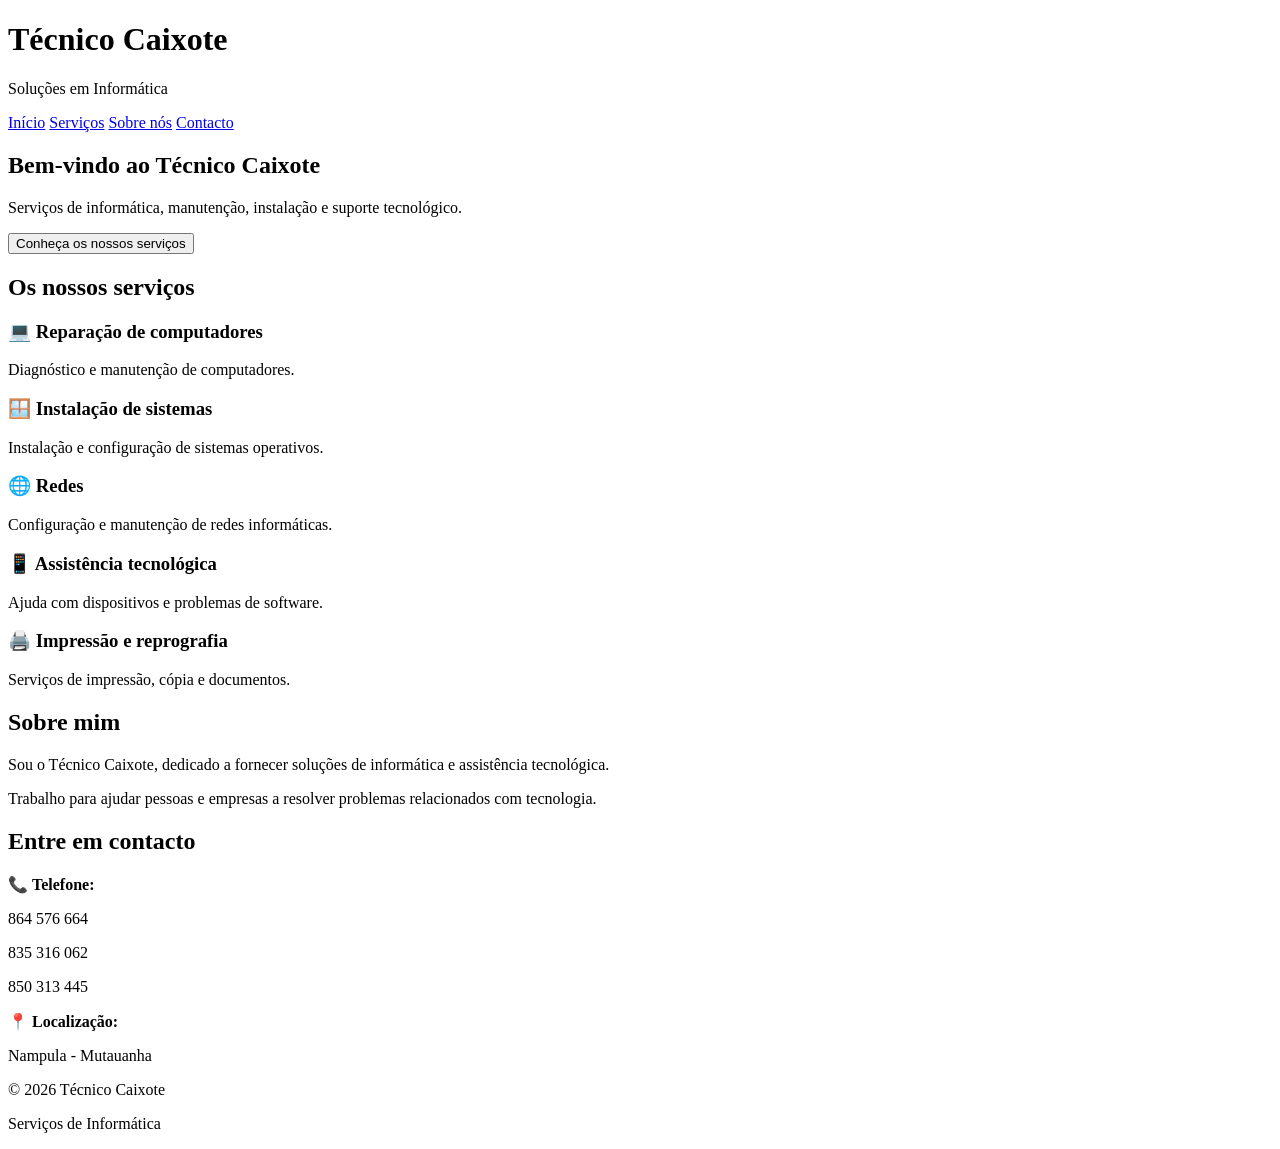
==== index.html @ f1c4b9e8 "Add files via upload" ====
<!DOCTYPE html>
<html lang="pt">
<head>
    <meta charset="UTF-8">
    <meta name="viewport" content="width=device-width, initial-scale=1.0">

    <title>Técnico Caixote - Serviços de Informática</title>
</head>

<body>

    <header>
        <h1>Técnico Caixote</h1>
        <p>Soluções em Informática</p>

        <nav>
            <a href="#inicio">Início</a>
            <a href="#servicos">Serviços</a>
            <a href="#sobre">Sobre nós</a>
            <a href="#contacto">Contacto</a>
        </nav>
    </header>

    <main>

        <section id="inicio">
            <h2>Bem-vindo ao Técnico Caixote</h2>

            <p>
                Serviços de informática, manutenção,
                instalação e suporte tecnológico.
            </p>

            <button>Conheça os nossos serviços</button>
        </section>


        <section id="servicos">
            <h2>Os nossos serviços</h2>

            <h3>💻 Reparação de computadores</h3>
            <p>Diagnóstico e manutenção de computadores.</p>

            <h3>🪟 Instalação de sistemas</h3>
            <p>Instalação e configuração de sistemas operativos.</p>

            <h3>🌐 Redes</h3>
            <p>Configuração e manutenção de redes informáticas.</p>

            <h3>📱 Assistência tecnológica</h3>
            <p>Ajuda com dispositivos e problemas de software.</p>

            <h3>🖨️ Impressão e reprografia</h3>
            <p>Serviços de impressão, cópia e documentos.</p>
        </section>


        <section id="sobre">
            <h2>Sobre mim</h2>

            <p>
                Sou o Técnico Caixote, dedicado a fornecer
                soluções de informática e assistência tecnológica.
            </p>

            <p>
                Trabalho para ajudar pessoas e empresas
                a resolver problemas relacionados com tecnologia.
            </p>
        </section>


        <section id="contacto">
            <h2>Entre em contacto</h2>

            <p>📞 <strong>Telefone:</strong></p>

            <p>864 576 664</p>
            <p>835 316 062</p>
            <p>850 313 445</p>

            <p>📍 <strong>Localização:</strong></p>
            <p>Nampula - Mutauanha</p>
        </section>

    </main>


    <footer>
        <p>© 2026 Técnico Caixote</p>
        <p>Serviços de Informática</p>
    </footer>

</body>
</html>
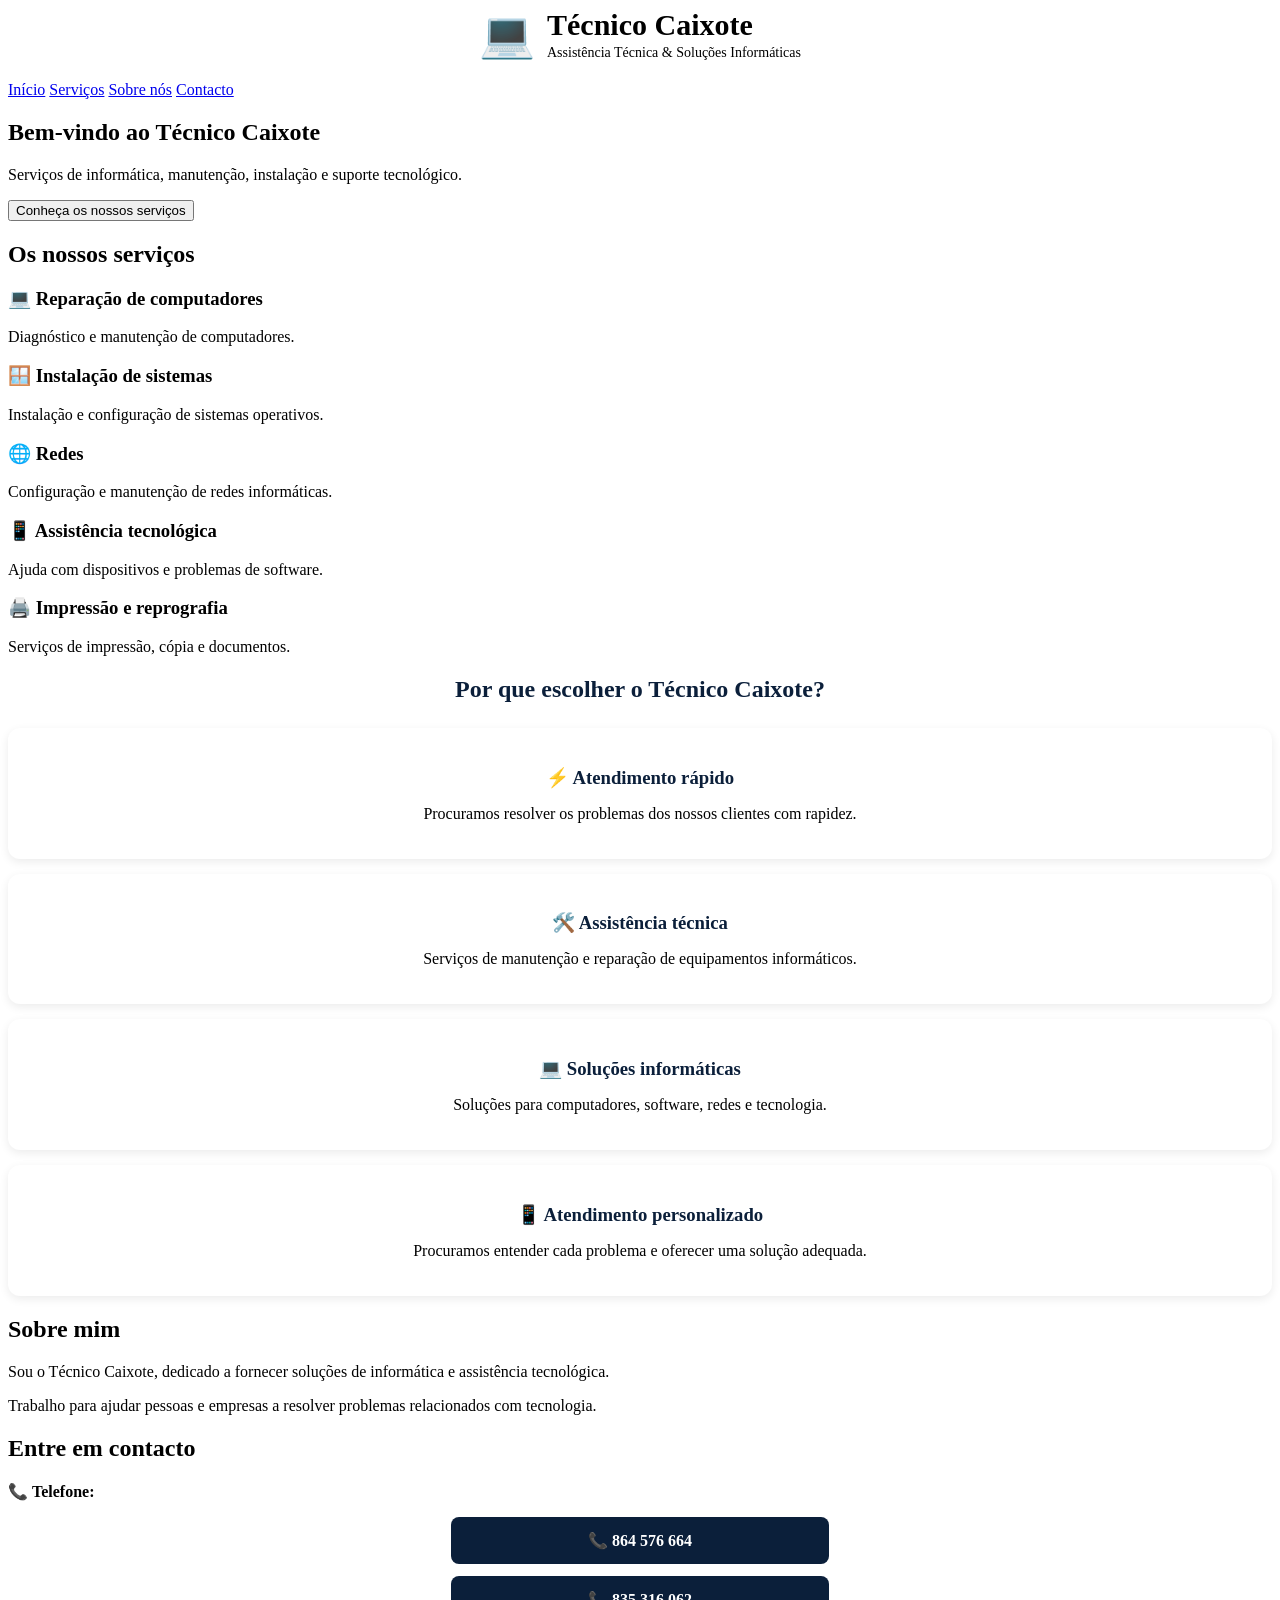
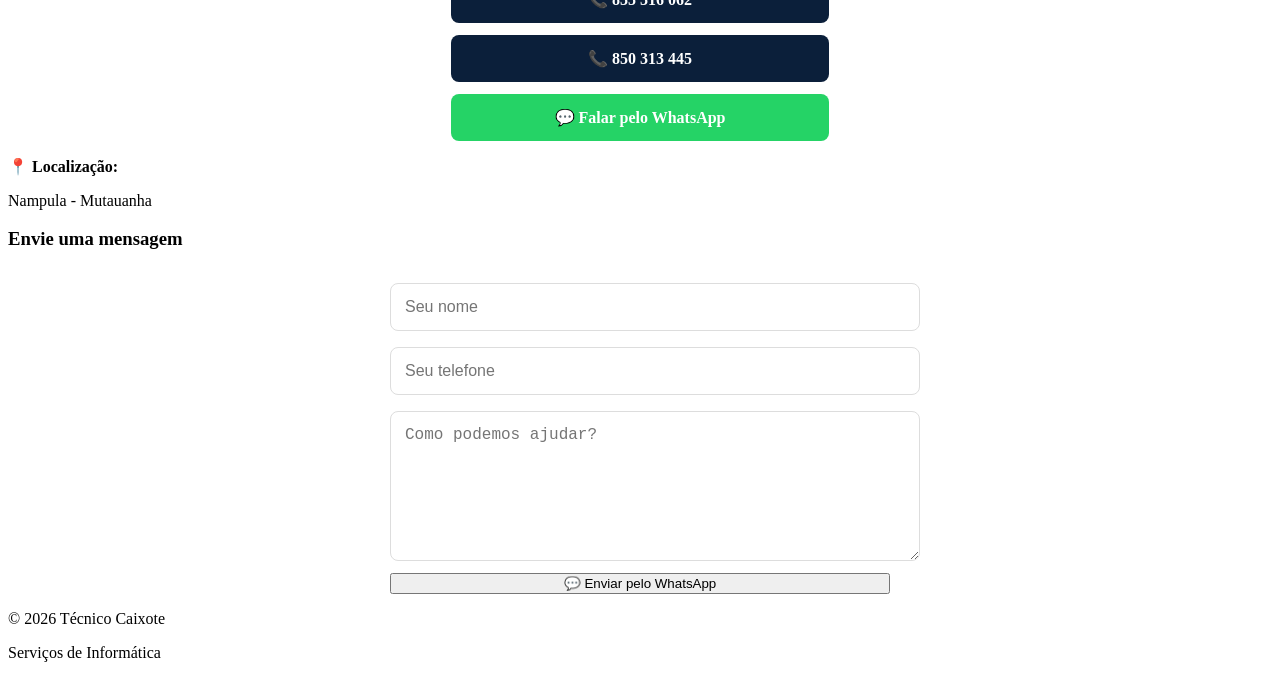
==== commit c10d1dad: "Add files via upload" ====
--- a/index.html
+++ b/index.html
@@ -5,13 +5,21 @@
     <meta name="viewport" content="width=device-width, initial-scale=1.0">
 
     <title>Técnico Caixote - Serviços de Informática</title>
+  <link rel="stylesheet" href="style.css">
 </head>
 
 <body>
 
     <header>
-        <h1>Técnico Caixote</h1>
-        <p>Soluções em Informática</p>
+  <header>
+
+    <div class="logo">
+        <span class="logo-icon">💻</span>
+        <div>
+            <h1>Técnico Caixote</h1>
+            <p>Assistência Técnica & Soluções Informáticas</p>
+        </div>
+    </div>    
 
         <nav>
             <a href="#inicio">Início</a>
@@ -54,7 +62,31 @@
             <p>Serviços de impressão, cópia e documentos.</p>
         </section>
 
+<section id="vantagens">
 
+    <h2>Por que escolher o Técnico Caixote?</h2>
+
+    <div class="vantagem">
+        <h3>⚡ Atendimento rápido</h3>
+        <p>Procuramos resolver os problemas dos nossos clientes com rapidez.</p>
+    </div>
+
+    <div class="vantagem">
+        <h3>🛠️ Assistência técnica</h3>
+        <p>Serviços de manutenção e reparação de equipamentos informáticos.</p>
+    </div>
+
+    <div class="vantagem">
+        <h3>💻 Soluções informáticas</h3>
+        <p>Soluções para computadores, software, redes e tecnologia.</p>
+    </div>
+
+    <div class="vantagem">
+        <h3>📱 Atendimento personalizado</h3>
+        <p>Procuramos entender cada problema e oferecer uma solução adequada.</p>
+    </div>
+
+</section>
         <section id="sobre">
             <h2>Sobre mim</h2>
 
@@ -75,14 +107,38 @@
 
             <p>📞 <strong>Telefone:</strong></p>
 
-            <p>864 576 664</p>
-            <p>835 316 062</p>
-            <p>850 313 445</p>
+        <a href="tel:+258864576664" class="contact-button">
+    📞 864 576 664
+</a>
+
+<a href="tel:+258835316062" class="contact-button">
+    📞 835 316 062
+</a>
+
+<a href="tel:+258850313445" class="contact-button">
+    📞 850 313 445
+</a>
+
+<a href="https://wa.me/258864576664" class="whatsapp-button">
+    💬 Falar pelo WhatsApp
+</a>
 
             <p>📍 <strong>Localização:</strong></p>
             <p>Nampula - Mutauanha</p>
         </section>
+<h3>Envie uma mensagem</h3>
 
+<form id="contactForm">
+
+    <input type="text" id="nome" placeholder="Seu nome" required>
+
+    <input type="tel" id="telefone" placeholder="Seu telefone" required>
+
+    <textarea id="mensagem" placeholder="Como podemos ajudar?" required></textarea>
+
+    <button type="submit">💬 Enviar pelo WhatsApp</button>
+
+</form>
     </main>
 
 
--- a/style.css
+++ b/style.css
@@ -0,0 +1,92 @@
+.contact-button,
+.whatsapp-button {
+    display: block;
+    max-width: 350px;
+    margin: 12px auto;
+    padding: 14px;
+    border-radius: 8px;
+    text-align: center;
+    text-decoration: none;
+    font-weight: bold;
+}
+
+.contact-button {
+    background: #0b1f3a;
+    color: white;
+}
+
+.whatsapp-button {
+    background: #25D366;
+    color: white;
+}
+
+.contact-button:hover,
+.whatsapp-button:hover {
+    opacity: 0.85;
+}
+
+#vantagens {
+    text-align: center;
+}
+
+#vantagens h2 {
+    color: #0b1f3a;
+    margin-bottom: 25px;
+}
+
+.vantagem {
+    background: white;
+    padding: 20px;
+    margin: 15px 0;
+    border-radius: 12px;
+    box-shadow: 0 3px 10px rgba(0,0,0,0.08);
+}
+
+.vantagem h3 {
+    color: #0b1f3a;
+    margin-bottom: 8px;
+}
+.logo {
+    display: flex;
+    align-items: center;
+    justify-content: center;
+    gap: 12px;
+    margin-bottom: 20px;
+}
+
+.logo-icon {
+    font-size: 45px;
+}
+
+.logo h1 {
+    margin: 0;
+    font-size: 30px;
+}
+
+.logo p {
+    margin: 3px 0 0;
+    font-size: 14px;
+}
+#contactForm {
+    max-width: 500px;
+    margin: 25px auto 0;
+}
+
+#contactForm input,
+#contactForm textarea {
+    width: 100%;
+    padding: 14px;
+    margin: 8px 0;
+    border: 1px solid #ddd;
+    border-radius: 8px;
+    font-size: 16px;
+}
+
+#contactForm textarea {
+    height: 120px;
+    resize: vertical;
+}
+
+#contactForm button {
+    width: 100%;
+}
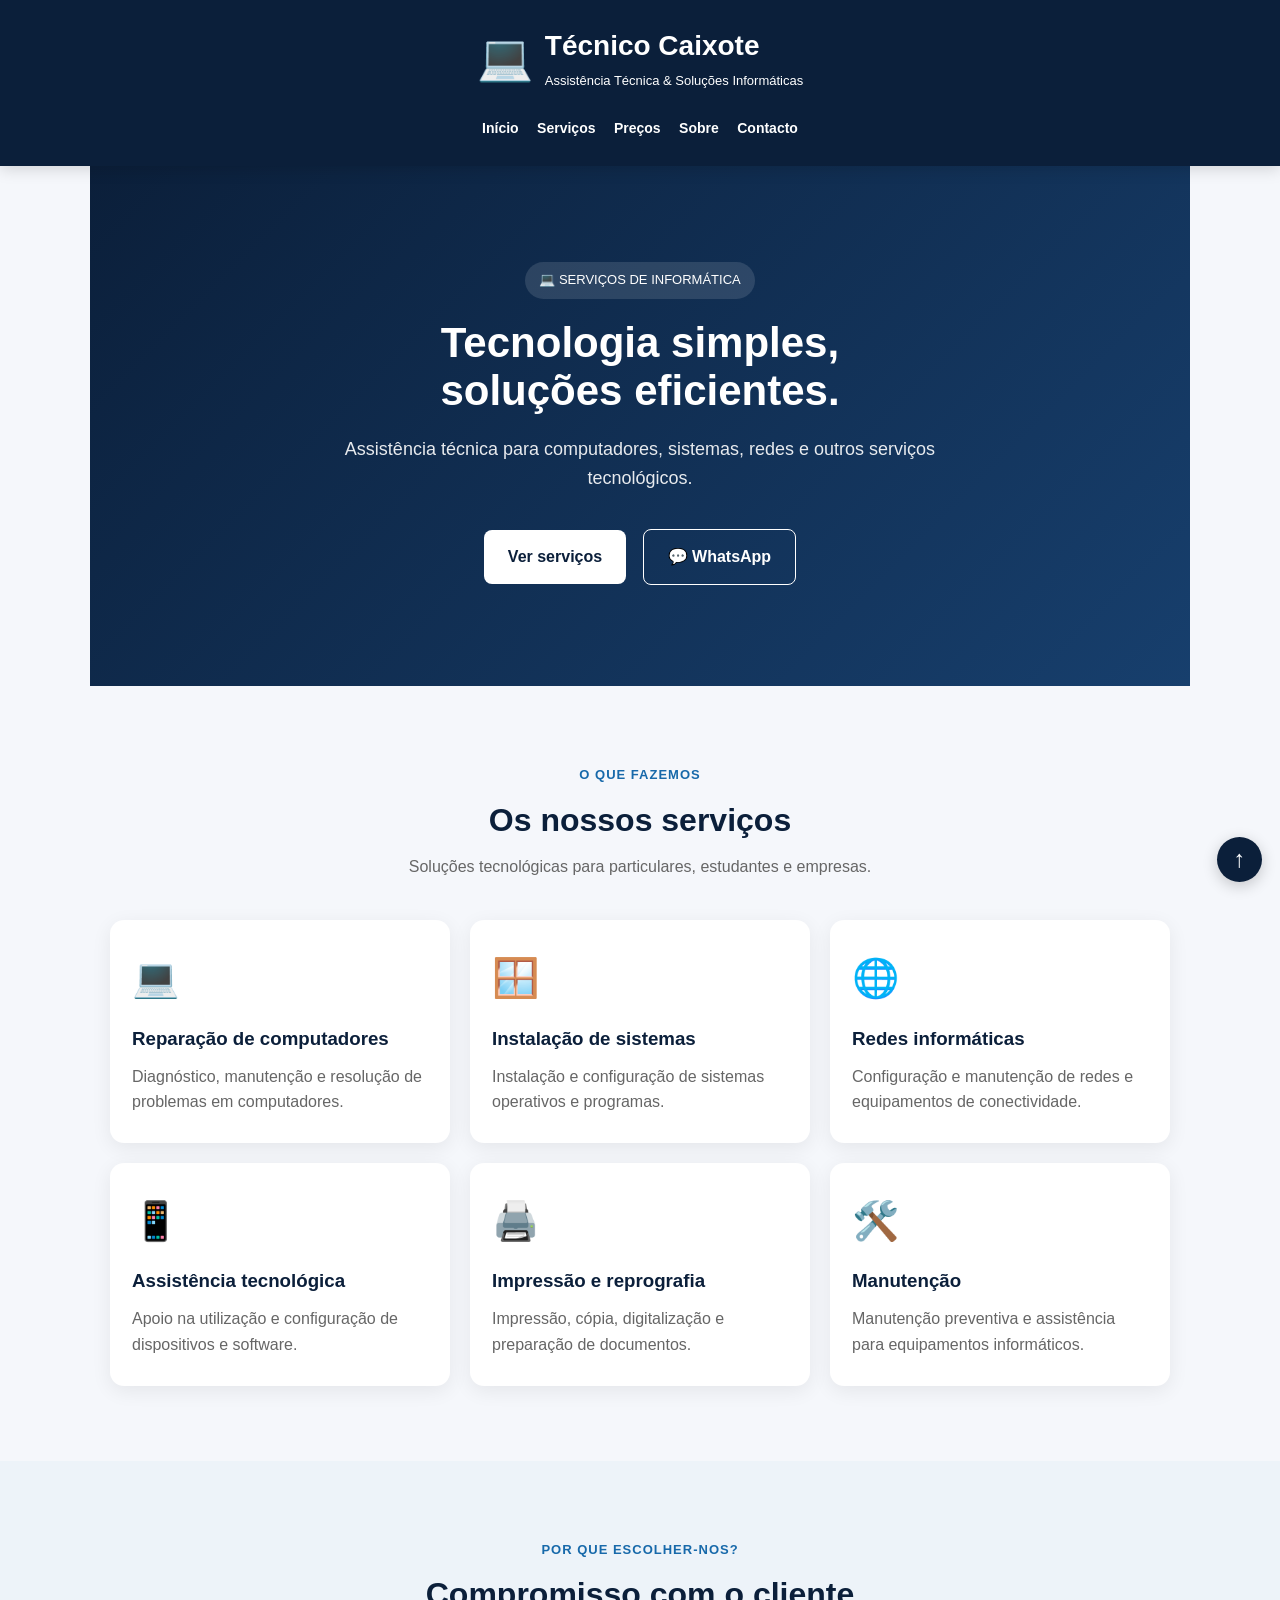
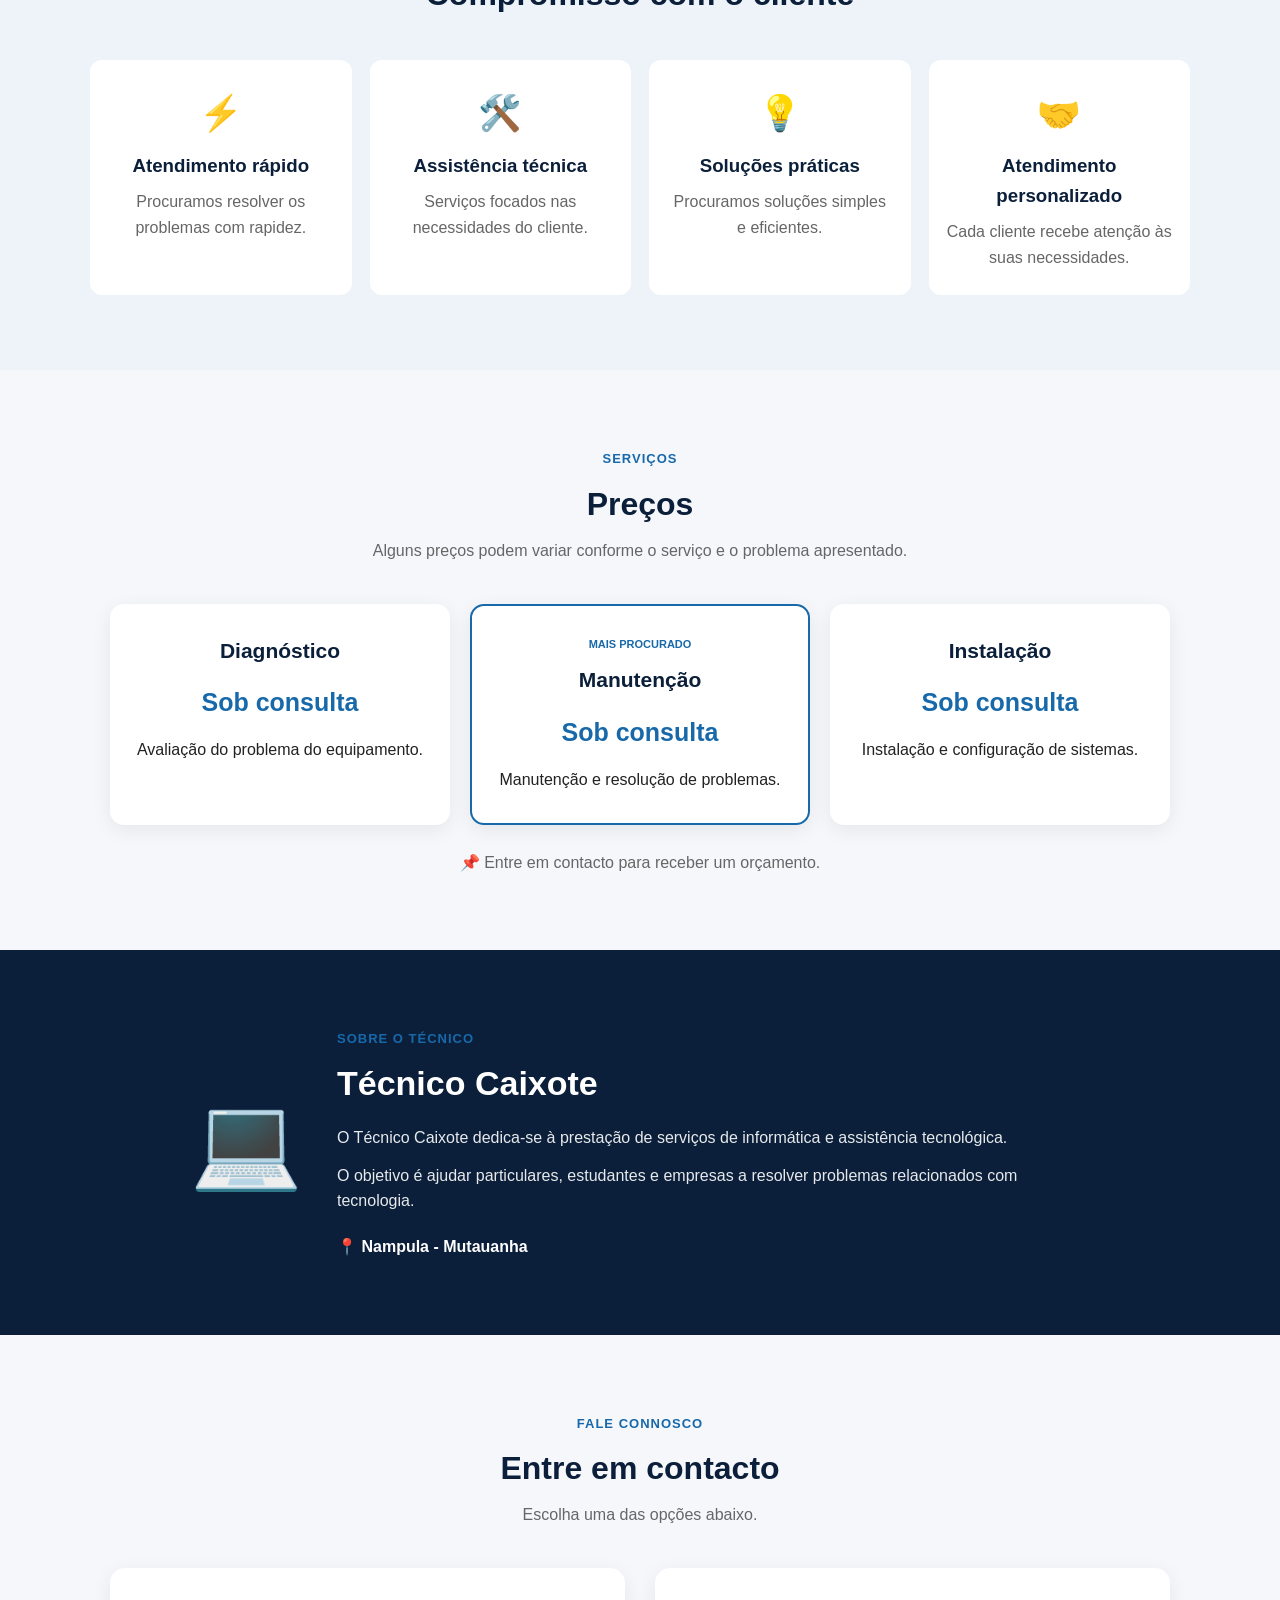
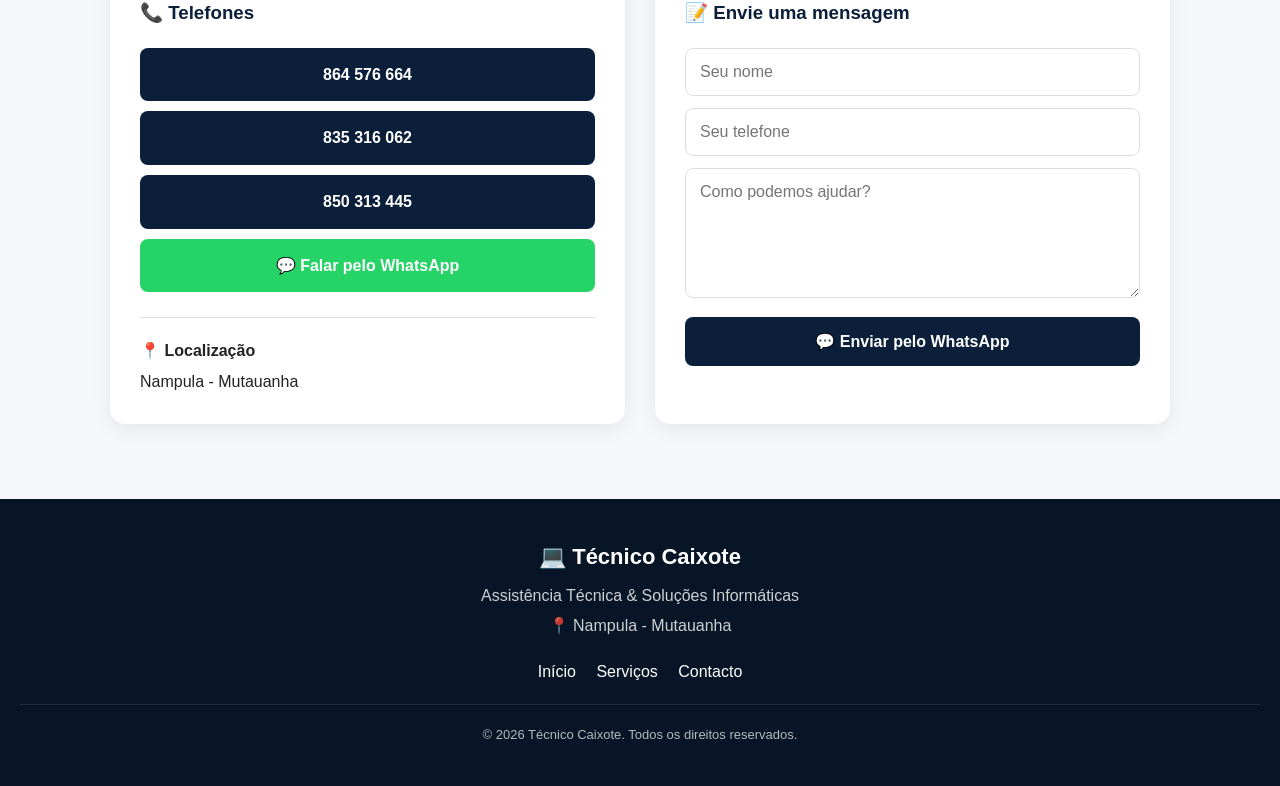
==== commit 4c5a0833: "Add files via upload" ====
--- a/index.html
+++ b/index.html
@@ -1,151 +1,503 @@
 <!DOCTYPE html>
 <html lang="pt">
 <head>
+<meta name="google-site-verification" content="NVW2wOl0SOMTvKmTmpG1RVGJLmv69i4uYpTwTHkSf4w" />
+
     <meta charset="UTF-8">
     <meta name="viewport" content="width=device-width, initial-scale=1.0">
 
-    <title>Técnico Caixote - Serviços de Informática</title>
-  <link rel="stylesheet" href="style.css">
+    <meta name="description" content="Técnico Caixote - Serviços de informática, reparação de computadores, instalação de sistemas, redes e assistência tecnológica em Nampula - Mutauanha.">
+
+    <meta name="keywords" content="Técnico Caixote, informática em Nampula, reparação de computadores, assistência informática, Mutauanha, redes, instalação Windows">
+
+    <meta name="author" content="Técnico Caixote">
+
+    <meta name="theme-color" content="#0b1f3a">
+
+    <title>Técnico Caixote | Serviços de Informática em Nampula</title>
+
+    <link rel="stylesheet" href="style.css">
+
 </head>
 
 <body>
 
-    <header>
-  <header>
+<header>
 
     <div class="logo">
-        <span class="logo-icon">💻</span>
+        <div class="logo-icon">💻</div>
+
         <div>
             <h1>Técnico Caixote</h1>
             <p>Assistência Técnica & Soluções Informáticas</p>
         </div>
-    </div>    
-
-        <nav>
-            <a href="#inicio">Início</a>
-            <a href="#servicos">Serviços</a>
-            <a href="#sobre">Sobre nós</a>
-            <a href="#contacto">Contacto</a>
-        </nav>
-    </header>
-
-    <main>
-
-        <section id="inicio">
-            <h2>Bem-vindo ao Técnico Caixote</h2>
+    </div>
+
+    <nav>
+        <a href="#inicio">Início</a>
+        <a href="#servicos">Serviços</a>
+        <a href="#precos">Preços</a>
+        <a href="#sobre">Sobre</a>
+        <a href="#contacto">Contacto</a>
+    </nav>
+
+</header>
+
+
+<main>
+
+    <!-- INÍCIO -->
+    <section id="inicio" class="hero">
+
+        <div class="hero-content">
+
+            <span class="badge">💻 SERVIÇOS DE INFORMÁTICA</span>
+
+            <h2>
+                Tecnologia simples,
+                <span>soluções eficientes.</span>
+            </h2>
 
             <p>
-                Serviços de informática, manutenção,
-                instalação e suporte tecnológico.
+                Assistência técnica para computadores,
+                sistemas, redes e outros serviços tecnológicos.
             </p>
 
-            <button>Conheça os nossos serviços</button>
-        </section>
-
-
-        <section id="servicos">
+            <div class="hero-buttons">
+
+                <a href="#servicos" class="primary-button">
+                    Ver serviços
+                </a>
+
+                <a href="https://wa.me/258864576664"
+                   class="secondary-button">
+                    💬 WhatsApp
+                </a>
+
+            </div>
+
+        </div>
+
+    </section>
+
+
+    <!-- SERVIÇOS -->
+    <section id="servicos">
+
+        <div class="section-title">
+
+            <span>O QUE FAZEMOS</span>
+
             <h2>Os nossos serviços</h2>
 
-            <h3>💻 Reparação de computadores</h3>
-            <p>Diagnóstico e manutenção de computadores.</p>
-
-            <h3>🪟 Instalação de sistemas</h3>
-            <p>Instalação e configuração de sistemas operativos.</p>
-
-            <h3>🌐 Redes</h3>
-            <p>Configuração e manutenção de redes informáticas.</p>
-
-            <h3>📱 Assistência tecnológica</h3>
-            <p>Ajuda com dispositivos e problemas de software.</p>
-
-            <h3>🖨️ Impressão e reprografia</h3>
-            <p>Serviços de impressão, cópia e documentos.</p>
-        </section>
-
-<section id="vantagens">
-
-    <h2>Por que escolher o Técnico Caixote?</h2>
-
-    <div class="vantagem">
-        <h3>⚡ Atendimento rápido</h3>
-        <p>Procuramos resolver os problemas dos nossos clientes com rapidez.</p>
+            <p>
+                Soluções tecnológicas para particulares,
+                estudantes e empresas.
+            </p>
+
+        </div>
+
+
+        <div class="services-grid">
+
+            <div class="service-card">
+                <div class="service-icon">💻</div>
+
+                <h3>Reparação de computadores</h3>
+
+                <p>
+                    Diagnóstico, manutenção e resolução
+                    de problemas em computadores.
+                </p>
+            </div>
+
+
+            <div class="service-card">
+                <div class="service-icon">🪟</div>
+
+                <h3>Instalação de sistemas</h3>
+
+                <p>
+                    Instalação e configuração de sistemas
+                    operativos e programas.
+                </p>
+            </div>
+
+
+            <div class="service-card">
+                <div class="service-icon">🌐</div>
+
+                <h3>Redes informáticas</h3>
+
+                <p>
+                    Configuração e manutenção de redes
+                    e equipamentos de conectividade.
+                </p>
+            </div>
+
+
+            <div class="service-card">
+                <div class="service-icon">📱</div>
+
+                <h3>Assistência tecnológica</h3>
+
+                <p>
+                    Apoio na utilização e configuração
+                    de dispositivos e software.
+                </p>
+            </div>
+
+
+            <div class="service-card">
+                <div class="service-icon">🖨️</div>
+
+                <h3>Impressão e reprografia</h3>
+
+                <p>
+                    Impressão, cópia, digitalização
+                    e preparação de documentos.
+                </p>
+            </div>
+
+
+            <div class="service-card">
+                <div class="service-icon">🛠️</div>
+
+                <h3>Manutenção</h3>
+
+                <p>
+                    Manutenção preventiva e assistência
+                    para equipamentos informáticos.
+                </p>
+            </div>
+
+        </div>
+
+    </section>
+
+
+    <!-- VANTAGENS -->
+    <section id="vantagens" class="light-section">
+
+        <div class="section-title">
+
+            <span>POR QUE ESCOLHER-NOS?</span>
+
+            <h2>Compromisso com o cliente</h2>
+
+        </div>
+
+
+        <div class="advantages-grid">
+
+            <div class="advantage">
+                <div>⚡</div>
+                <h3>Atendimento rápido</h3>
+                <p>Procuramos resolver os problemas com rapidez.</p>
+            </div>
+
+
+            <div class="advantage">
+                <div>🛠️</div>
+                <h3>Assistência técnica</h3>
+                <p>Serviços focados nas necessidades do cliente.</p>
+            </div>
+
+
+            <div class="advantage">
+                <div>💡</div>
+                <h3>Soluções práticas</h3>
+                <p>Procuramos soluções simples e eficientes.</p>
+            </div>
+
+
+            <div class="advantage">
+                <div>🤝</div>
+                <h3>Atendimento personalizado</h3>
+                <p>Cada cliente recebe atenção às suas necessidades.</p>
+            </div>
+
+        </div>
+
+    </section>
+
+
+    <!-- PREÇOS -->
+    <section id="precos">
+
+        <div class="section-title">
+
+            <span>SERVIÇOS</span>
+
+            <h2>Preços</h2>
+
+            <p>
+                Alguns preços podem variar conforme o serviço
+                e o problema apresentado.
+            </p>
+
+        </div>
+
+
+        <div class="price-grid">
+
+            <div class="price-card">
+
+                <h3>Diagnóstico</h3>
+
+                <p class="price">
+                    Sob consulta
+                </p>
+
+                <p>
+                    Avaliação do problema do equipamento.
+                </p>
+
+            </div>
+
+
+            <div class="price-card featured">
+
+                <div class="popular">
+                    MAIS PROCURADO
+                </div>
+
+                <h3>Manutenção</h3>
+
+                <p class="price">
+                    Sob consulta
+                </p>
+
+                <p>
+                    Manutenção e resolução de problemas.
+                </p>
+
+            </div>
+
+
+            <div class="price-card">
+
+                <h3>Instalação</h3>
+
+                <p class="price">
+                    Sob consulta
+                </p>
+
+                <p>
+                    Instalação e configuração de sistemas.
+                </p>
+
+            </div>
+
+        </div>
+
+        <p class="price-note">
+            📌 Entre em contacto para receber um orçamento.
+        </p>
+
+    </section>
+
+
+    <!-- SOBRE -->
+    <section id="sobre" class="about-section">
+
+        <div class="about-content">
+
+            <div class="about-icon">
+                💻
+            </div>
+
+            <div>
+
+                <span>SOBRE O TÉCNICO</span>
+
+                <h2>Técnico Caixote</h2>
+
+                <p>
+                    O Técnico Caixote dedica-se à prestação
+                    de serviços de informática e assistência
+                    tecnológica.
+                </p>
+
+                <p>
+                    O objetivo é ajudar particulares,
+                    estudantes e empresas a resolver problemas
+                    relacionados com tecnologia.
+                </p>
+
+                <div class="location">
+                    📍 Nampula - Mutauanha
+                </div>
+
+            </div>
+
+        </div>
+
+    </section>
+
+
+    <!-- CONTACTO -->
+    <section id="contacto">
+
+        <div class="section-title">
+
+            <span>FALE CONNOSCO</span>
+
+            <h2>Entre em contacto</h2>
+
+            <p>
+                Escolha uma das opções abaixo.
+            </p>
+
+        </div>
+
+
+        <div class="contact-grid">
+
+            <div class="contact-info">
+
+                <h3>📞 Telefones</h3>
+
+                <a href="tel:+258864576664"
+                   class="contact-button">
+                    864 576 664
+                </a>
+
+                <a href="tel:+258835316062"
+                   class="contact-button">
+                    835 316 062
+                </a>
+
+                <a href="tel:+258850313445"
+                   class="contact-button">
+                    850 313 445
+                </a>
+
+
+                <a href="https://wa.me/258864576664"
+                   class="whatsapp-button">
+                    💬 Falar pelo WhatsApp
+                </a>
+
+
+                <div class="contact-location">
+                    <strong>📍 Localização</strong>
+                    <p>Nampula - Mutauanha</p>
+                </div>
+
+            </div>
+
+
+            <div class="contact-form">
+
+                <h3>📝 Envie uma mensagem</h3>
+
+                <form id="contactForm">
+
+                    <input
+                        type="text"
+                        id="nome"
+                        placeholder="Seu nome"
+                        required
+                    >
+
+                    <input
+                        type="tel"
+                        id="telefone"
+                        placeholder="Seu telefone"
+                        required
+                    >
+
+                    <textarea
+                        id="mensagem"
+                        placeholder="Como podemos ajudar?"
+                        required
+                    ></textarea>
+
+                    <button type="submit">
+                        💬 Enviar pelo WhatsApp
+                    </button>
+
+                </form>
+
+            </div>
+
+        </div>
+
+    </section>
+
+</main>
+
+
+<!-- RODAPÉ -->
+<footer>
+
+    <div class="footer-logo">
+        💻 Técnico Caixote
     </div>
 
-    <div class="vantagem">
-        <h3>🛠️ Assistência técnica</h3>
-        <p>Serviços de manutenção e reparação de equipamentos informáticos.</p>
+    <p>
+        Assistência Técnica & Soluções Informáticas
+    </p>
+
+    <p>
+        📍 Nampula - Mutauanha
+    </p>
+
+    <div class="footer-links">
+
+        <a href="#inicio">Início</a>
+        <a href="#servicos">Serviços</a>
+        <a href="#contacto">Contacto</a>
+
     </div>
 
-    <div class="vantagem">
-        <h3>💻 Soluções informáticas</h3>
-        <p>Soluções para computadores, software, redes e tecnologia.</p>
+    <div class="copyright">
+        © 2026 Técnico Caixote. Todos os direitos reservados.
     </div>
 
-    <div class="vantagem">
-        <h3>📱 Atendimento personalizado</h3>
-        <p>Procuramos entender cada problema e oferecer uma solução adequada.</p>
-    </div>
-
-</section>
-        <section id="sobre">
-            <h2>Sobre mim</h2>
-
-            <p>
-                Sou o Técnico Caixote, dedicado a fornecer
-                soluções de informática e assistência tecnológica.
-            </p>
-
-            <p>
-                Trabalho para ajudar pessoas e empresas
-                a resolver problemas relacionados com tecnologia.
-            </p>
-        </section>
-
-
-        <section id="contacto">
-            <h2>Entre em contacto</h2>
-
-            <p>📞 <strong>Telefone:</strong></p>
-
-        <a href="tel:+258864576664" class="contact-button">
-    📞 864 576 664
+</footer>
+
+
+<!-- BOTÃO VOLTAR AO TOPO -->
+
+<a href="#inicio" class="top-button">
+    ↑
 </a>
 
-<a href="tel:+258835316062" class="contact-button">
-    📞 835 316 062
-</a>
-
-<a href="tel:+258850313445" class="contact-button">
-    📞 850 313 445
-</a>
-
-<a href="https://wa.me/258864576664" class="whatsapp-button">
-    💬 Falar pelo WhatsApp
-</a>
-
-            <p>📍 <strong>Localização:</strong></p>
-            <p>Nampula - Mutauanha</p>
-        </section>
-<h3>Envie uma mensagem</h3>
-
-<form id="contactForm">
-
-    <input type="text" id="nome" placeholder="Seu nome" required>
-
-    <input type="tel" id="telefone" placeholder="Seu telefone" required>
-
-    <textarea id="mensagem" placeholder="Como podemos ajudar?" required></textarea>
-
-    <button type="submit">💬 Enviar pelo WhatsApp</button>
-
-</form>
-    </main>
-
-
-    <footer>
-        <p>© 2026 Técnico Caixote</p>
-        <p>Serviços de Informática</p>
-    </footer>
+
+<script>
+
+document.getElementById("contactForm").addEventListener(
+    "submit",
+    function(event) {
+
+        event.preventDefault();
+
+        let nome =
+            document.getElementById("nome").value;
+
+        let telefone =
+            document.getElementById("telefone").value;
+
+        let mensagem =
+            document.getElementById("mensagem").value;
+
+        let texto =
+            "Olá Técnico Caixote!%0A%0A" +
+            "Nome: " + encodeURIComponent(nome) + "%0A" +
+            "Telefone: " + encodeURIComponent(telefone) + "%0A" +
+            "Mensagem: " + encodeURIComponent(mensagem);
+
+        window.open(
+            "https://wa.me/258864576664?text=" + texto,
+            "_blank"
+        );
+
+    }
+);
+
+</script>
 
 </body>
 </html>
--- a/style.css
+++ b/style.css
@@ -1,11 +1,361 @@
+* {
+    margin: 0;
+    padding: 0;
+    box-sizing: border-box;
+}
+
+html {
+    scroll-behavior: smooth;
+}
+
+body {
+    font-family: Arial, sans-serif;
+    background: #f5f7fb;
+    color: #222;
+    line-height: 1.6;
+}
+
+header {
+    background: #0b1f3a;
+    color: white;
+    padding: 22px 18px;
+    position: sticky;
+    top: 0;
+    z-index: 1000;
+    box-shadow: 0 3px 15px rgba(0,0,0,0.15);
+}
+
+.logo {
+    display: flex;
+    justify-content: center;
+    align-items: center;
+    gap: 12px;
+    text-align: left;
+}
+
+.logo-icon {
+    font-size: 45px;
+}
+
+.logo h1 {
+    font-size: 28px;
+    margin: 0;
+}
+
+.logo p {
+    font-size: 13px;
+    margin-top: 2px;
+}
+
+nav {
+    text-align: center;
+    margin-top: 18px;
+}
+
+nav a {
+    display: inline-block;
+    color: white;
+    text-decoration: none;
+    margin: 5px 7px;
+    font-weight: bold;
+    font-size: 14px;
+}
+
+nav a:hover {
+    opacity: 0.7;
+}
+
+
+/* HERO */
+
+.hero {
+    min-height: 520px;
+    display: flex;
+    align-items: center;
+    justify-content: center;
+    text-align: center;
+    padding: 60px 20px;
+    background: linear-gradient(135deg, #0b1f3a, #173f6d);
+    color: white;
+}
+
+.hero-content {
+    max-width: 800px;
+}
+
+.badge {
+    display: inline-block;
+    padding: 8px 14px;
+    border-radius: 30px;
+    background: rgba(255,255,255,0.12);
+    font-size: 13px;
+    margin-bottom: 20px;
+}
+
+.hero h2 {
+    font-size: 42px;
+    line-height: 1.15;
+    margin-bottom: 20px;
+}
+
+.hero h2 span {
+    display: block;
+}
+
+.hero p {
+    max-width: 650px;
+    margin: auto;
+    font-size: 18px;
+    opacity: 0.9;
+}
+
+.hero-buttons {
+    margin-top: 30px;
+}
+
+.primary-button,
+.secondary-button {
+    display: inline-block;
+    padding: 14px 24px;
+    margin: 6px;
+    border-radius: 8px;
+    text-decoration: none;
+    font-weight: bold;
+}
+
+.primary-button {
+    background: white;
+    color: #0b1f3a;
+}
+
+.secondary-button {
+    border: 1px solid white;
+    color: white;
+}
+
+
+/* SEÇÕES */
+
+section {
+    max-width: 1100px;
+    margin: auto;
+    padding: 75px 20px;
+}
+
+.section-title {
+    text-align: center;
+    margin-bottom: 40px;
+}
+
+.section-title span,
+.about-content span {
+    color: #1769aa;
+    font-size: 13px;
+    font-weight: bold;
+    letter-spacing: 1px;
+}
+
+.section-title h2 {
+    color: #0b1f3a;
+    font-size: 32px;
+    margin: 8px 0;
+}
+
+.section-title p {
+    max-width: 650px;
+    margin: auto;
+    color: #666;
+}
+
+
+/* SERVIÇOS */
+
+.services-grid {
+    display: grid;
+    grid-template-columns: repeat(3, 1fr);
+    gap: 20px;
+}
+
+.service-card {
+    background: white;
+    padding: 28px 22px;
+    border-radius: 14px;
+    box-shadow: 0 5px 20px rgba(0,0,0,0.07);
+    transition: transform 0.2s;
+}
+
+.service-card:hover {
+    transform: translateY(-5px);
+}
+
+.service-icon {
+    font-size: 38px;
+    margin-bottom: 15px;
+}
+
+.service-card h3 {
+    color: #0b1f3a;
+    margin-bottom: 10px;
+}
+
+.service-card p {
+    color: #666;
+}
+
+
+/* VANTAGENS */
+
+.light-section {
+    max-width: none;
+    background: #edf3f9;
+}
+
+.light-section > * {
+    max-width: 1100px;
+    margin-left: auto;
+    margin-right: auto;
+}
+
+.advantages-grid {
+    display: grid;
+    grid-template-columns: repeat(4, 1fr);
+    gap: 18px;
+}
+
+.advantage {
+    background: white;
+    padding: 25px 18px;
+    border-radius: 12px;
+    text-align: center;
+}
+
+.advantage > div {
+    font-size: 35px;
+    margin-bottom: 10px;
+}
+
+.advantage h3 {
+    color: #0b1f3a;
+    margin-bottom: 8px;
+}
+
+.advantage p {
+    color: #666;
+}
+
+
+/* PREÇOS */
+
+.price-grid {
+    display: grid;
+    grid-template-columns: repeat(3, 1fr);
+    gap: 20px;
+}
+
+.price-card {
+    position: relative;
+    background: white;
+    padding: 30px 20px;
+    border-radius: 14px;
+    text-align: center;
+    box-shadow: 0 5px 20px rgba(0,0,0,0.07);
+}
+
+.price-card h3 {
+    color: #0b1f3a;
+    font-size: 21px;
+}
+
+.price {
+    font-size: 25px;
+    font-weight: bold;
+    margin: 15px 0;
+    color: #1769aa;
+}
+
+.featured {
+    border: 2px solid #1769aa;
+}
+
+.popular {
+    font-size: 11px;
+    font-weight: bold;
+    color: #1769aa;
+    margin-bottom: 10px;
+}
+
+.price-note {
+    text-align: center;
+    margin-top: 25px;
+    color: #666;
+}
+
+
+/* SOBRE */
+
+.about-section {
+    max-width: none;
+    background: #0b1f3a;
+    color: white;
+}
+
+.about-content {
+    max-width: 900px;
+    margin: auto;
+    display: flex;
+    gap: 35px;
+    align-items: center;
+}
+
+.about-icon {
+    font-size: 90px;
+}
+
+.about-content h2 {
+    font-size: 34px;
+    margin: 5px 0 15px;
+}
+
+.about-content p {
+    margin-bottom: 12px;
+    opacity: 0.9;
+}
+
+.location {
+    margin-top: 20px;
+    font-weight: bold;
+}
+
+
+/* CONTACTO */
+
+.contact-grid {
+    display: grid;
+    grid-template-columns: 1fr 1fr;
+    gap: 30px;
+}
+
+.contact-info,
+.contact-form {
+    background: white;
+    padding: 30px;
+    border-radius: 15px;
+    box-shadow: 0 5px 20px rgba(0,0,0,0.07);
+}
+
+.contact-info h3,
+.contact-form h3 {
+    color: #0b1f3a;
+    margin-bottom: 20px;
+}
+
 .contact-button,
 .whatsapp-button {
     display: block;
-    max-width: 350px;
-    margin: 12px auto;
+    text-align: center;
     padding: 14px;
+    margin: 10px 0;
     border-radius: 8px;
-    text-align: center;
     text-decoration: none;
     font-weight: bold;
 }
@@ -20,73 +370,182 @@
     color: white;
 }
 
-.contact-button:hover,
-.whatsapp-button:hover {
-    opacity: 0.85;
-}
-
-#vantagens {
-    text-align: center;
-}
-
-#vantagens h2 {
-    color: #0b1f3a;
-    margin-bottom: 25px;
-}
-
-.vantagem {
-    background: white;
-    padding: 20px;
-    margin: 15px 0;
-    border-radius: 12px;
-    box-shadow: 0 3px 10px rgba(0,0,0,0.08);
-}
-
-.vantagem h3 {
-    color: #0b1f3a;
-    margin-bottom: 8px;
-}
-.logo {
-    display: flex;
-    align-items: center;
-    justify-content: center;
-    gap: 12px;
-    margin-bottom: 20px;
-}
-
-.logo-icon {
-    font-size: 45px;
-}
-
-.logo h1 {
-    margin: 0;
-    font-size: 30px;
-}
-
-.logo p {
-    margin: 3px 0 0;
-    font-size: 14px;
-}
-#contactForm {
-    max-width: 500px;
-    margin: 25px auto 0;
-}
+.contact-location {
+    margin-top: 25px;
+    padding-top: 20px;
+    border-top: 1px solid #ddd;
+}
+
+.contact-location p {
+    margin-top: 5px;
+}
+
+
+/* FORMULÁRIO */
 
 #contactForm input,
 #contactForm textarea {
     width: 100%;
     padding: 14px;
-    margin: 8px 0;
+    margin-bottom: 12px;
     border: 1px solid #ddd;
     border-radius: 8px;
     font-size: 16px;
+    font-family: Arial, sans-serif;
 }
 
 #contactForm textarea {
-    height: 120px;
+    height: 130px;
     resize: vertical;
 }
 
 #contactForm button {
     width: 100%;
+    border: none;
+    padding: 15px;
+    border-radius: 8px;
+    background: #0b1f3a;
+    color: white;
+    font-size: 16px;
+    font-weight: bold;
+}
+
+
+/* RODAPÉ */
+
+footer {
+    background: #071527;
+    color: white;
+    text-align: center;
+    padding: 40px 20px;
+}
+
+.footer-logo {
+    font-size: 22px;
+    font-weight: bold;
+    margin-bottom: 8px;
+}
+
+footer p {
+    opacity: 0.8;
+    margin: 5px;
+}
+
+.footer-links {
+    margin: 20px 0;
+}
+
+.footer-links a {
+    color: white;
+    text-decoration: none;
+    margin: 0 8px;
+}
+
+.copyright {
+    margin-top: 20px;
+    padding-top: 20px;
+    border-top: 1px solid rgba(255,255,255,0.15);
+    font-size: 13px;
+    opacity: 0.7;
+}
+
+
+/* BOTÃO TOPO */
+
+.top-button {
+    position: fixed;
+    right: 18px;
+    bottom: 18px;
+    width: 45px;
+    height: 45px;
+    display: flex;
+    align-items: center;
+    justify-content: center;
+    background: #0b1f3a;
+    color: white;
+    text-decoration: none;
+    border-radius: 50%;
+    font-size: 24px;
+    box-shadow: 0 4px 15px rgba(0,0,0,0.2);
+}
+
+
+/* CELULAR */
+
+@media (max-width: 800px) {
+
+    .services-grid,
+    .price-grid {
+        grid-template-columns: 1fr 1fr;
+    }
+
+    .advantages-grid {
+        grid-template-columns: 1fr 1fr;
+    }
+
+    .contact-grid {
+        grid-template-columns: 1fr;
+    }
+
+    .hero h2 {
+        font-size: 34px;
+    }
+
+    .about-content {
+        flex-direction: column;
+        text-align: center;
+    }
+
+}
+
+
+@media (max-width: 550px) {
+
+    .logo h1 {
+        font-size: 24px;
+    }
+
+    .logo p {
+        font-size: 11px;
+    }
+
+    .logo-icon {
+        font-size: 36px;
+    }
+
+    nav a {
+        font-size: 12px;
+        margin: 4px;
+    }
+
+    .hero {
+        min-height: 500px;
+    }
+
+    .hero h2 {
+        font-size: 30px;
+    }
+
+    .hero p {
+        font-size: 16px;
+    }
+
+    .services-grid,
+    .price-grid,
+    .advantages-grid {
+        grid-template-columns: 1fr;
+    }
+
+    section {
+        padding: 55px 15px;
+    }
+
+    .section-title h2 {
+        font-size: 27px;
+    }
+
+    .about-icon {
+        font-size: 65px;
+    }
+
 }
